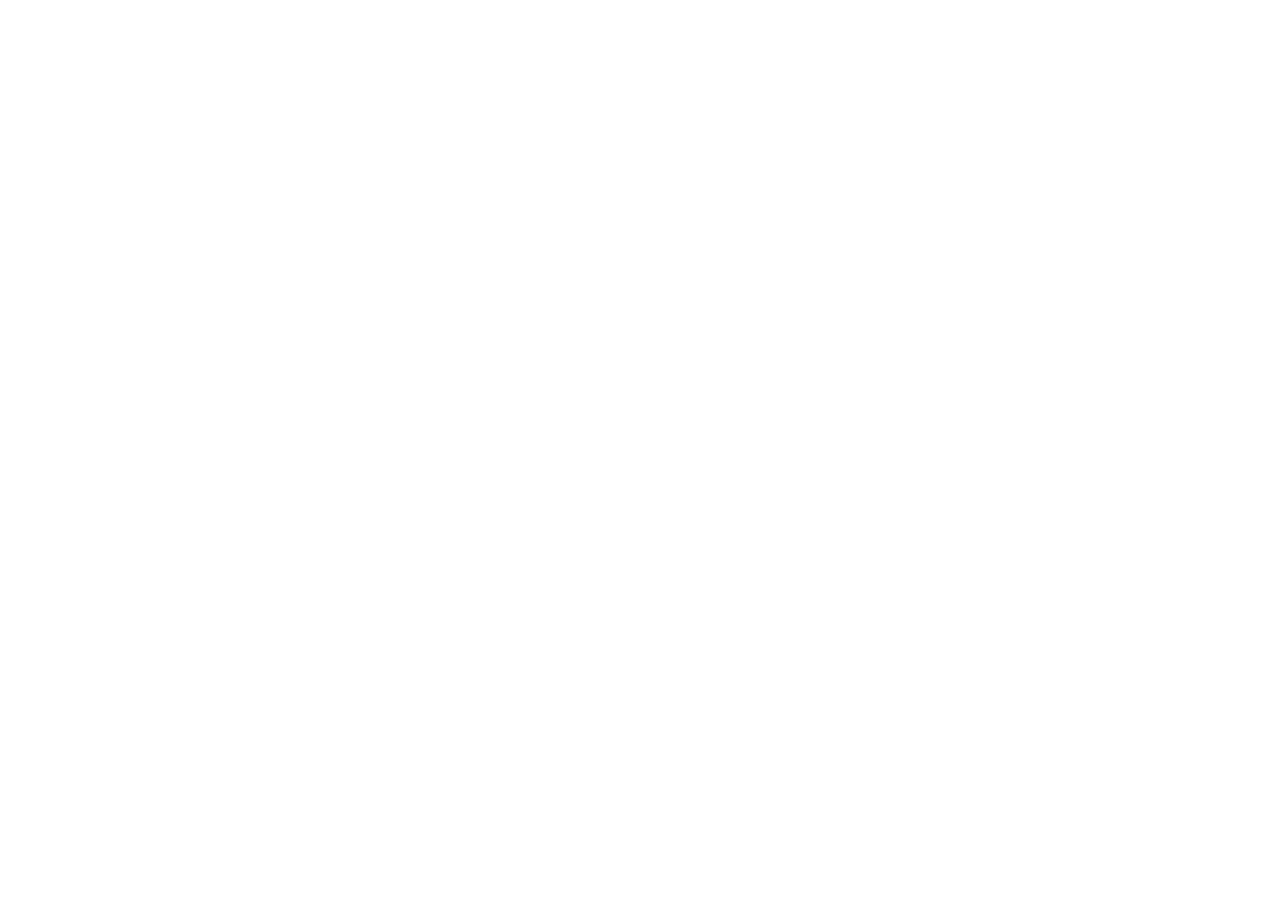
==== admin/index.html @ 17b25753 "Contenido a JSON, motor de render y panel de administración (G1+G2) G1: todo el contenido pasa a dat" ====
<!DOCTYPE html>
<html lang="es">
  <head>
    <meta charset="utf-8" />
    <meta name="viewport" content="width=device-width, initial-scale=1" />
    <meta name="robots" content="noindex, nofollow" />
    <title>Panel · La Boutique Cat &amp; Dog</title>
  </head>
  <body>
    <script src="https://unpkg.com/@sveltia/cms/dist/sveltia-cms.js"></script>
  </body>
</html>
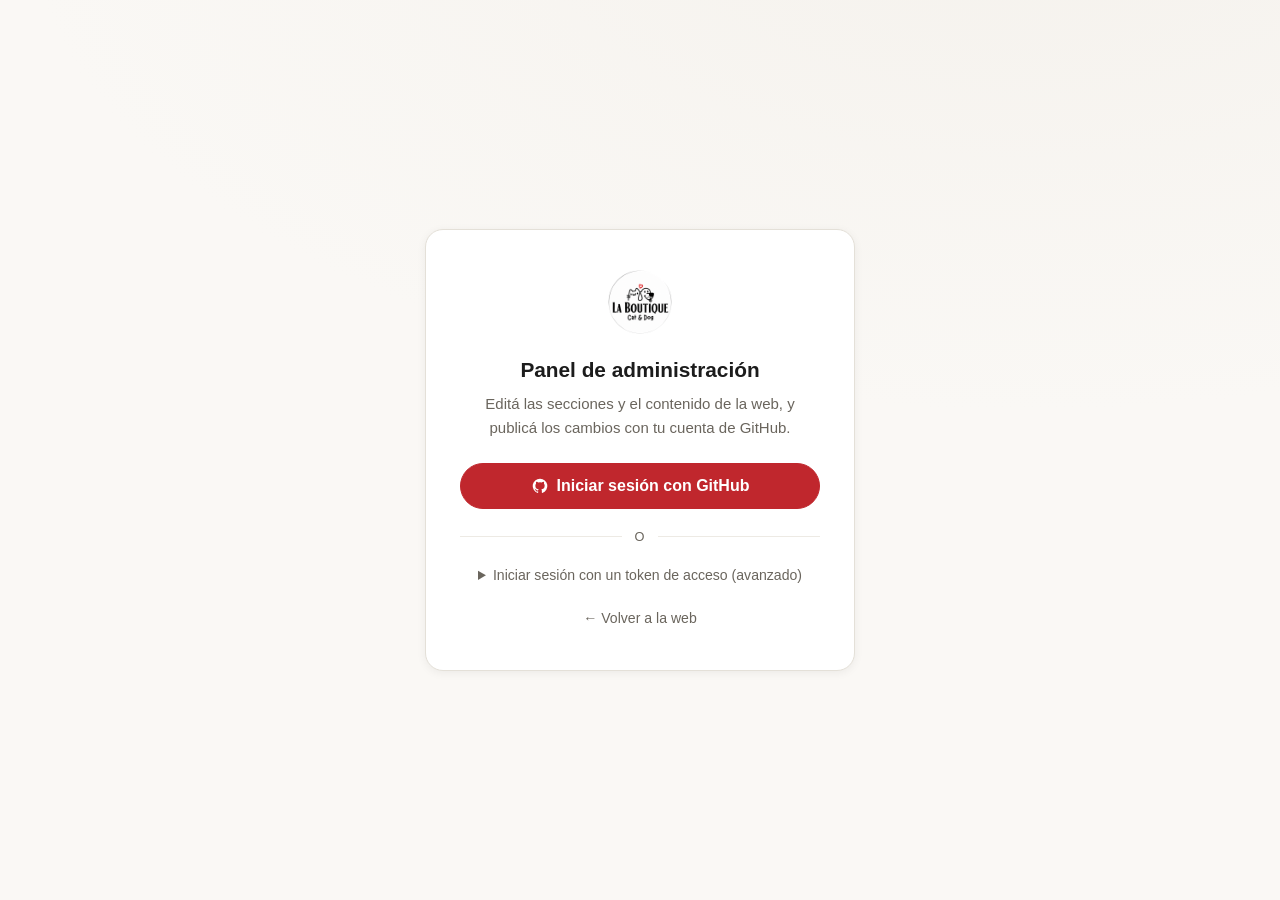
==== commit 213f7dee: "Editor visual tipo constructor, todo integrado, retiro de Sveltia y seguridad del panel (W1-W5)" ====
--- a/admin/index.html
+++ b/admin/index.html
@@ -1,12 +1,23 @@
 <!DOCTYPE html>
 <html lang="es">
-  <head>
-    <meta charset="utf-8" />
-    <meta name="viewport" content="width=device-width, initial-scale=1" />
-    <meta name="robots" content="noindex, nofollow" />
-    <title>Panel · La Boutique Cat &amp; Dog</title>
-  </head>
-  <body>
-    <script src="https://unpkg.com/@sveltia/cms/dist/sveltia-cms.js"></script>
-  </body>
+<head>
+  <meta charset="UTF-8" />
+  <title>Redirigiendo al panel… · La Boutique Cat & Dog</title>
+  <meta name="robots" content="noindex, nofollow" />
+  <meta http-equiv="refresh" content="0; url=editor.html" />
+  <link rel="icon" type="image/svg+xml" href="../assets/img/favicon.svg" />
+  <style>
+    body { font-family: system-ui, sans-serif; background: #faf8f5; color: #1c1c1c;
+           display: flex; min-height: 100vh; align-items: center; justify-content: center; margin: 0; }
+    .caja { text-align: center; padding: 2rem; }
+    a { color: #c0272d; }
+  </style>
+</head>
+<body>
+  <div class="caja">
+    <p>El panel ahora es el <strong>editor visual</strong>.</p>
+    <p><a href="editor.html">Entrar al editor</a> (te llevamos solo…)</p>
+  </div>
+  <script>location.replace("editor.html");</script>
+</body>
 </html>
